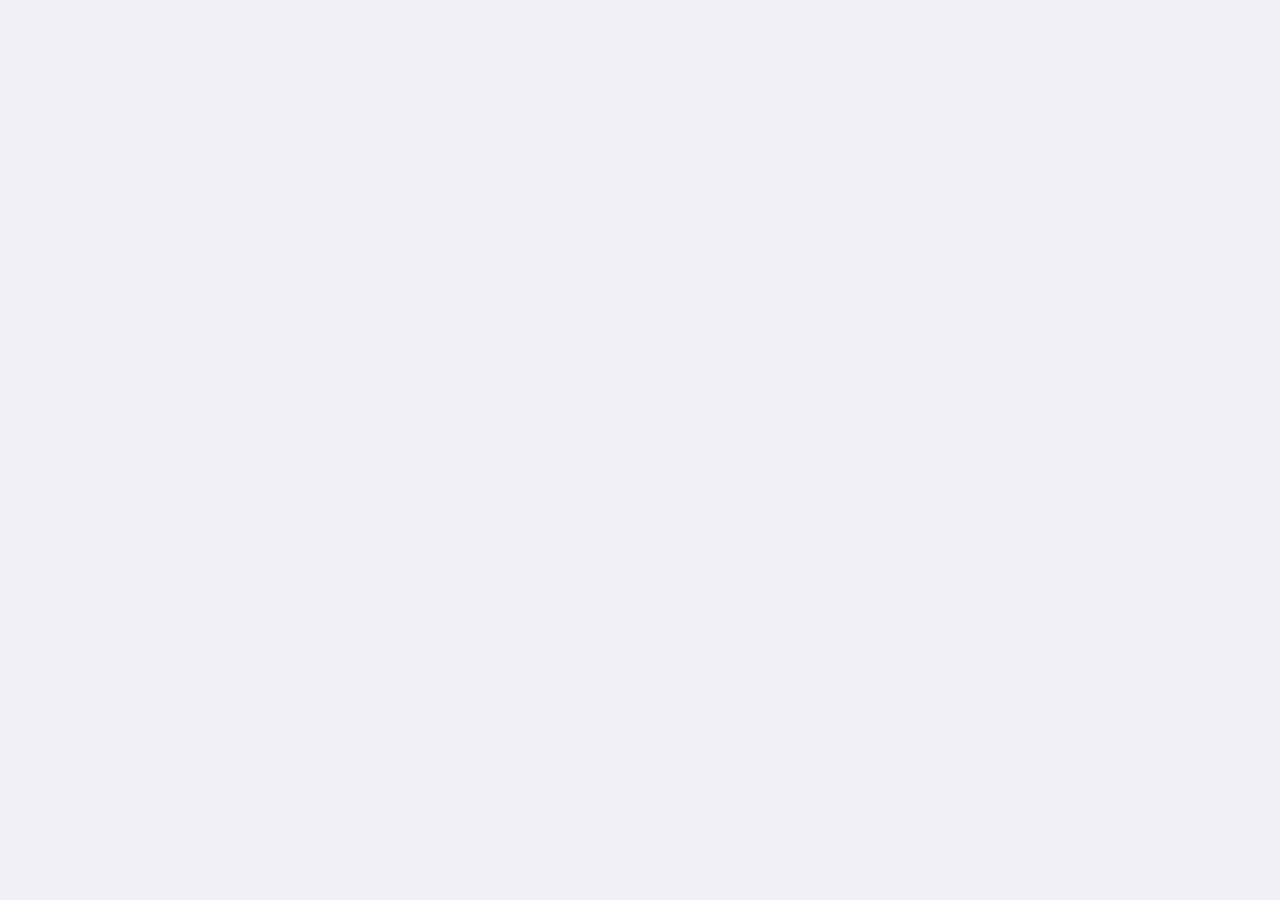
==== public/m/index.html @ a0e4479e "乐淘项目第一次提交" ====
<!DOCTYPE html>
<html lang="en">
<head>
    <meta charset="UTF-8">
    <meta name="viewport" content="width=device-width, initial-scale=1.0">
    <meta http-equiv="X-UA-Compatible" content="ie=edge">
    <title>乐淘自己写</title>
    <!-- 引入muicss样式 -->
    <link rel="stylesheet" href="./lib/mui/css/mui.css">
    <!-- 引入fontawesomecss样式 页面需要的字体图标 -->
    <link rel="stylesheet" href="./lib/fontAwesome/css/font-awesome.css">
    <!-- 自己的index.css样式 -->
    <link rel="stylesheet" href="./less/index.css">

</head>
<body>
    <!-- 头部区域 -->
    <header id="header">
        <div class="left"></div>
        <div class="content"></div>
        <div class="right"></div>
    </header>

    <!-- 主体区域 -->
    <main id="main"></main>

    <!-- 底部区域 -->
    <footer id="footer"></footer>


    <!-- 引入mui的js -->
    <script src="./lib/mui/js/mui.js"></script>
    <!-- 引入zepto 获取元素 发请求 -->
    <script src="./lib/zepto/zepto.min.js"></script>
    <!-- 引入模板引擎 -->
    <script src="./lib/artTemplate/template-web.js"></script>
    <!-- 自己的js -->
    <script src="./js/index.js"></script>
</body>
</html>
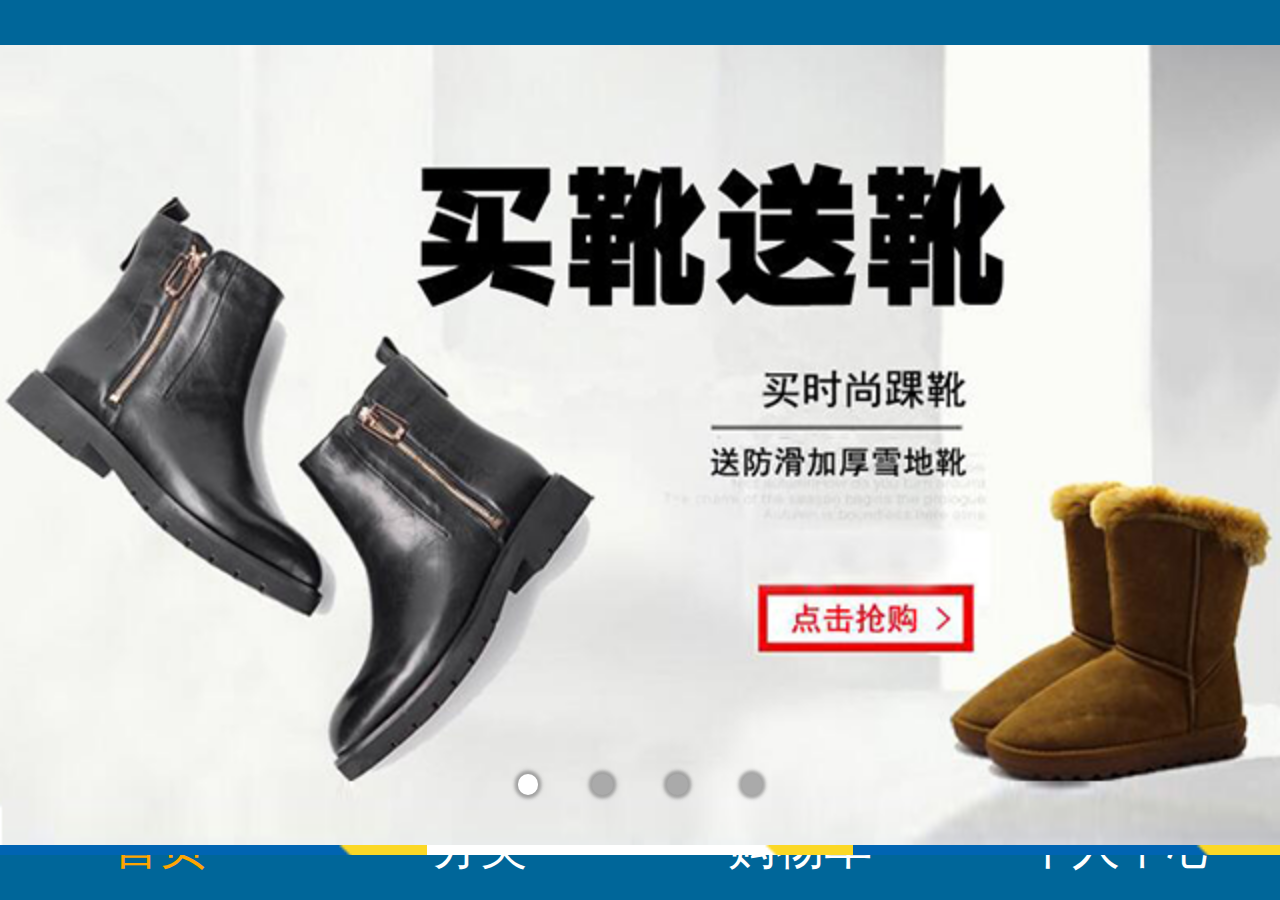
==== commit 3d1f1ea6: "乐淘项目第二次提交" ====
--- a/public/m/index.html
+++ b/public/m/index.html
@@ -1,5 +1,6 @@
 <!DOCTYPE html>
 <html lang="en">
+
 <head>
     <meta charset="UTF-8">
     <meta name="viewport" content="width=device-width, initial-scale=1.0">
@@ -12,20 +13,240 @@
     <!-- 自己的index.css样式 -->
     <link rel="stylesheet" href="./less/index.css">
 
+    <!-- 如果想使用swiper轮播图  -->
+    <link rel="stylesheet" href="./lib/swiper/css/swiper.css">
+
 </head>
+
 <body>
     <!-- 头部区域 -->
     <header id="header">
         <div class="left"></div>
-        <div class="content"></div>
-        <div class="right"></div>
+        <div class="center">
+            <h4>乐淘自写主页</h4>
+        </div>
+        <div class="right">
+            <!-- 搜索图标 去掉aria等 -->
+            <i class="fa fa-search"></i>
+        </div>
     </header>
 
     <!-- 主体区域 -->
-    <main id="main"></main>
+    <main id="main">
+        <div class="mui-scroll-wrapper">
+            <div class="mui-scroll">
+                <!--这里放置真实显示的DOM内容-->
+                <!-- 轮播图 -->
+                <section class="slide">
+                    <div class="mui-slider">
+                        <!-- 轮播图图片容器 如果需要循环也得设置循环 类名 mui-slider-loop-->
+                        <div class="mui-slider-group mui-slider-loop">
+                            <!-- MUI的轮播图不是很完善需要无缝轮播图需要手动添加重复节点第一张是最后一张
+                                最后一张是第一张 而且多一个重复类名 mui-slider-item-duplicate -->
+                            <!--支持循环，需要重复图片节点-->
+                            <div class="mui-slider-item mui-slider-item-duplicate"><a href="#"><img src="images/banner4.png" /></a></div>
+                            <div class="mui-slider-item"><a href="#"><img src="images/banner1.png" /></a></div>
+                            <div class="mui-slider-item"><a href="#"><img src="images/banner2.png" /></a></div>
+                            <div class="mui-slider-item"><a href="#"><img src="images/banner3.png" /></a></div>
+                            <div class="mui-slider-item"><a href="#"><img src="images/banner4.png" /></a></div>
+                            <!--支持循环，需要重复图片节点-->
+                            <div class="mui-slider-item mui-slider-item-duplicate"><a href="#"><img src="images/banner1.png" /></a></div>
+                        </div>
+                        <!-- 小圆点 放到slider group旁边 -->
+                        <div class="mui-slider-indicator">
+                            <div class="mui-indicator mui-active"></div>
+                            <div class="mui-indicator"></div>
+                            <div class="mui-indicator"></div>
+                            <div class="mui-indicator"></div>
+                        </div>
+                    </div>
+                </section>
+
+                <!-- 导航条 -->
+                <nav id="nav">
+                    <div class="mui-row">
+                        <!-- .mui-col-xs-4*6>a[href="#"]>img[src="images/nav$.png"] -->
+                        <div class="mui-col-xs-4"><a href="#"><img src="images/nav1.png" alt=""></a></div>
+                        <div class="mui-col-xs-4"><a href="#"><img src="images/nav2.png" alt=""></a></div>
+                        <div class="mui-col-xs-4"><a href="#"><img src="images/nav3.png" alt=""></a></div>
+                        <div class="mui-col-xs-4"><a href="#"><img src="images/nav4.png" alt=""></a></div>
+                        <div class="mui-col-xs-4"><a href="#"><img src="images/nav5.png" alt=""></a></div>
+                        <div class="mui-col-xs-4"><a href="#"><img src="images/nav6.png" alt=""></a></div>
+                    </div>
+
+                </nav>
+
+                <!-- 广告区域 -->
+                <section class="banner">
+                    <div class="mui-row">
+                        <!-- 左边是占2/3 -->
+                        <div class="mui-col-xs-8 left">
+                            <a href="#"><img src="images/active1.png" alt=""><img src="images/active2.png" alt="">
+                            </a>
+                            <a href="#">
+                                <img src="images/active4.png" alt="">
+                                <img src="images/active5.png" alt="">
+                            </a>
+                        </div>
+                        <!-- 右边1/3 -->
+                        <div class="mui-col-xs-4 right">
+                            <a href="#">
+                                <img src="images/active3.png" alt="">
+                            </a>
+                        </div>
+                    </div>
+                </section>
+
+                <!-- 品牌专区 -->
+                <section class="brand">
+                        <div class="title">
+                            <a href="#">
+                                <img src="images/title0.png" alt="">
+                            </a>
+                        </div>
+                        <div class="content">
+                            <div class="mui-row">
+                                <!-- .mui-col-xs-3*8>a[href="#"]>img[src="images/brand$.png"] -->
+                                <div class="mui-col-xs-3"><a href="#"><img src="images/brand1.png" alt=""></a></div>
+                                <div class="mui-col-xs-3"><a href="#"><img src="images/brand2.png" alt=""></a></div>
+                                <div class="mui-col-xs-3"><a href="#"><img src="images/brand3.png" alt=""></a></div>
+                                <div class="mui-col-xs-3"><a href="#"><img src="images/brand4.png" alt=""></a></div>
+                                <div class="mui-col-xs-3"><a href="#"><img src="images/brand5.png" alt=""></a></div>
+                                <div class="mui-col-xs-3"><a href="#"><img src="images/brand6.png" alt=""></a></div>
+                                <div class="mui-col-xs-3"><a href="#"><img src="images/brand7.png" alt=""></a></div>
+                                <div class="mui-col-xs-3"><a href="#"><img src="images/brand8.png" alt=""></a></div>
+                            </div>
+                        </div>
+                    </section>
+
+                <!-- 运动专区 -->
+                <section class="sport">
+                        <div class="title">
+                            <a href="#">
+                                <img src="http://134.175.175.137:80/picture//website/ff80808157ffc1c2015800534d4c0000/2017/ca0f45ee03ea403bb8466319c165d3e5.jpg"
+                                    alt="">
+                            </a>
+                        </div>
+                        <div class="content">
+                            <div class="mui-row">
+                                <div class="mui-col-xs-6">
+                                    <a href="#">
+                                        <img src="http://134.175.175.137:80/picture//website/ff80808157ffc1c2015800534d4c0000/2017/0073a2aafb8d430c81cfb1e18ae0144b.jpg"
+                                            alt="">
+                                    </a>
+    
+                                </div>
+                                <div class="mui-col-xs-6">
+                                    <a href="#">
+                                        <img src="http://134.175.175.137:80/picture//website/ff80808157ffc1c2015800534d4c0000/2017/a9c7f59e3d3b4c368698a9e3f8b53381.jpg"
+                                            alt="">
+                                    </a>
+    
+                                </div>
+                                <div class="mui-col-xs-6">
+                                    <a href="#">
+                                        <img src="http://134.175.175.137:80/picture//website/ff80808157ffc1c2015800534d4c0000/2017/0073a2aafb8d430c81cfb1e18ae0144b.jpg"
+                                            alt="">
+                                    </a>
+    
+                                </div>
+                                <div class="mui-col-xs-6">
+                                    <a href="#">
+                                        <img src="http://134.175.175.137:80/picture//website/ff80808157ffc1c2015800534d4c0000/2017/a9c7f59e3d3b4c368698a9e3f8b53381.jpg"
+                                            alt="">
+                                    </a>
+    
+                                </div>
+                            </div>
+                        </div>
+                    </section>
+                    <!-- 女士专区 -->
+                    <section class="women">
+                        <div class="title">
+                            <a href="#">
+                                <img src="http://134.175.175.137:80/picture//website/ff80808157ffc1c2015800534d4c0000/2017/5133a782a00c45d1b22ba19266b930c0.jpg"
+                                    alt="">
+                            </a>
+                        </div>
+                        <div class="content">
+                            <div class="mui-row">
+                                <div class="mui-col-xs-6">
+                                    <a href="#">
+                                        <img src="http://134.175.175.137:80/picture//website/ff80808157ffc1c2015800534d4c0000/2017/8a69ab3c40f04f41ac8b49c0c85685fa.jpg"
+                                            alt="">
+                                    </a>
+                                </div>
+                                <div class="mui-col-xs-6">
+                                    <a href="#">
+                                        <img src="http://134.175.175.137:80/picture//website/ff80808157ffc1c2015800534d4c0000/2017/8a69ab3c40f04f41ac8b49c0c85685fa.jpg"
+                                            alt="">
+                                    </a>
+                                </div>
+                                <div class="mui-col-xs-6">
+                                    <a href="#">
+                                        <img src="http://134.175.175.137:80/picture//website/ff80808157ffc1c2015800534d4c0000/2017/8a69ab3c40f04f41ac8b49c0c85685fa.jpg"
+                                            alt="">
+                                    </a>
+                                </div>
+                                <div class="mui-col-xs-6">
+                                    <a href="#">
+                                        <img src="http://134.175.175.137:80/picture//website/ff80808157ffc1c2015800534d4c0000/2017/8a69ab3c40f04f41ac8b49c0c85685fa.jpg"
+                                            alt="">
+                                    </a>
+                                </div>
+                            </div>
+                        </div>
+                    </section>
+                    <!-- 男士专区 -->
+                    <section class="man">
+                        <div class="title">
+                            <a href="#">
+                                <img src="http://134.175.175.137:80/picture//website/ff80808157ffc1c2015800534d4c0000/2017/9bd16c7cee9f4023b84a05ae8aacf794.jpg"
+                                    alt="">
+                            </a>
+                        </div>
+                        <div class="content">
+                            <div class="mui-row">
+                                <div class="mui-col-xs-6">
+                                    <a href="#">
+                                        <img src="http://134.175.175.137:80/picture//website/ff80808157ffc1c2015800534d4c0000/2018/ec2a17374cc74edeb3f3fea429ceb2e7.jpg"
+                                            alt="">
+                                    </a>
+                                </div>
+                                <div class="mui-col-xs-6">
+                                    <a href="#">
+                                        <img src="http://134.175.175.137:80/picture//website/ff80808157ffc1c2015800534d4c0000/2017/b8ca604e5eea40558b209a8a2f185fe9.jpg"
+                                            alt="">
+                                    </a>
+                                </div>
+                                <div class="mui-col-xs-6">
+                                    <a href="#">
+                                        <img src="http://134.175.175.137:80/picture//website/ff80808157ffc1c2015800534d4c0000/2018/ec2a17374cc74edeb3f3fea429ceb2e7.jpg"
+                                            alt="">
+                                    </a>
+                                </div>
+                                <div class="mui-col-xs-6">
+                                    <a href="#">
+                                        <img src="http://134.175.175.137:80/picture//website/ff80808157ffc1c2015800534d4c0000/2017/b8ca604e5eea40558b209a8a2f185fe9.jpg"
+                                            alt="">
+                                    </a>
+                                </div>
+                            </div>
+                        </div>
+                    </section>
+            </div>
+        </div>
+    </main>
 
     <!-- 底部区域 -->
-    <footer id="footer"></footer>
+    <footer id="footer" >
+        <div class="mui-row">
+            <div class="mui-col-xs-3"><a href="index.html" class="active"><i class="fa fa-home"></i><span>首页</span></a></div>
+            <div class="mui-col-xs-3"><a href="category.html"><i class="fa fa-bars"></i><span>分类</span></a></div>
+            <div class="mui-col-xs-3"><a href="cart.html"><i class="fa fa-shopping-cart"></i><span>购物车</span></a></div>
+            <div class="mui-col-xs-3"><a href="user.html"><i class="fa fa-user"></i><span>个人中心</span></a></div>
+        </div>
+    </footer>
 
 
     <!-- 引入mui的js -->
@@ -34,7 +255,11 @@
     <script src="./lib/zepto/zepto.min.js"></script>
     <!-- 引入模板引擎 -->
     <script src="./lib/artTemplate/template-web.js"></script>
+
+    <!-- 引入swiper的js -->
+    <script src="./lib/swiper/js/swiper.js"></script>
     <!-- 自己的js -->
     <script src="./js/index.js"></script>
 </body>
+
 </html>--- a/public/m/less/index.css
+++ b/public/m/less/index.css
@@ -0,0 +1,117 @@
+html {
+  font-size: 26.66667vw;
+}
+body {
+  font-size: .14rem;
+}
+h1,
+h2,
+h3,
+h4,
+h5,
+h6 {
+  margin: 0;
+}
+img {
+  vertical-align: middle;
+}
+#header {
+  display: flex;
+  background-color: #006699;
+  color: #fff;
+  position: fixed;
+  top: 0;
+  left: 0;
+  width: 100%;
+}
+#header .left {
+  width: .45rem;
+  height: .45rem;
+}
+#header .center {
+  flex: 1;
+  text-align: center;
+}
+#header .center h4 {
+  line-height: .45rem;
+  font-weight: normal;
+}
+#header .right {
+  width: .45rem;
+  height: .45rem;
+  text-align: center;
+  line-height: .45rem;
+}
+/* 中间的主体区域的样式  每个页面都要放到公共样式中 */
+#main {
+  padding: 45px 0;
+  height: 100vh;
+  position: relative;
+}
+#main .mui-scroll-wrapper {
+  position: relative;
+  height: 100%;
+}
+#main .swiper-container {
+  height: 100%;
+}
+#main .swiper-container .swiper-slide {
+  height: auto;
+}
+/* 底部区域 */
+#footer {
+  background-color: #006699;
+  position: fixed;
+  bottom: 0;
+  left: 0;
+  width: 100%;
+}
+#footer a {
+  display: flex;
+  height: .45rem;
+  color: #fff;
+  flex-direction: column;
+  justify-content: center;
+  align-items: center;
+}
+#footer a span {
+  line-height: 1;
+}
+#footer a.active {
+  color: orange;
+}
+/* 主体区域 */
+#main {
+  /* 轮播图区域 */
+  /* 导航区域 */
+  /* 广告区域 */
+  /* 品牌专区 运动专区 女士 男士专区 使用并集选择器 */
+}
+#main a {
+  display: block;
+}
+#main a img {
+  width: 100%;
+}
+#main .nav {
+  padding: .1rem;
+}
+#main .banner {
+  padding: 0 .1rem;
+}
+#main .banner .left a {
+  display: flex;
+}
+#main .banner .left a img {
+  width: 50%;
+  height: 1.2rem;
+}
+#main .banner .right a img {
+  height: 2.4rem;
+}
+#main .brand,
+#main .sport,
+#main .women,
+#main .man {
+  padding: .1rem;
+}
